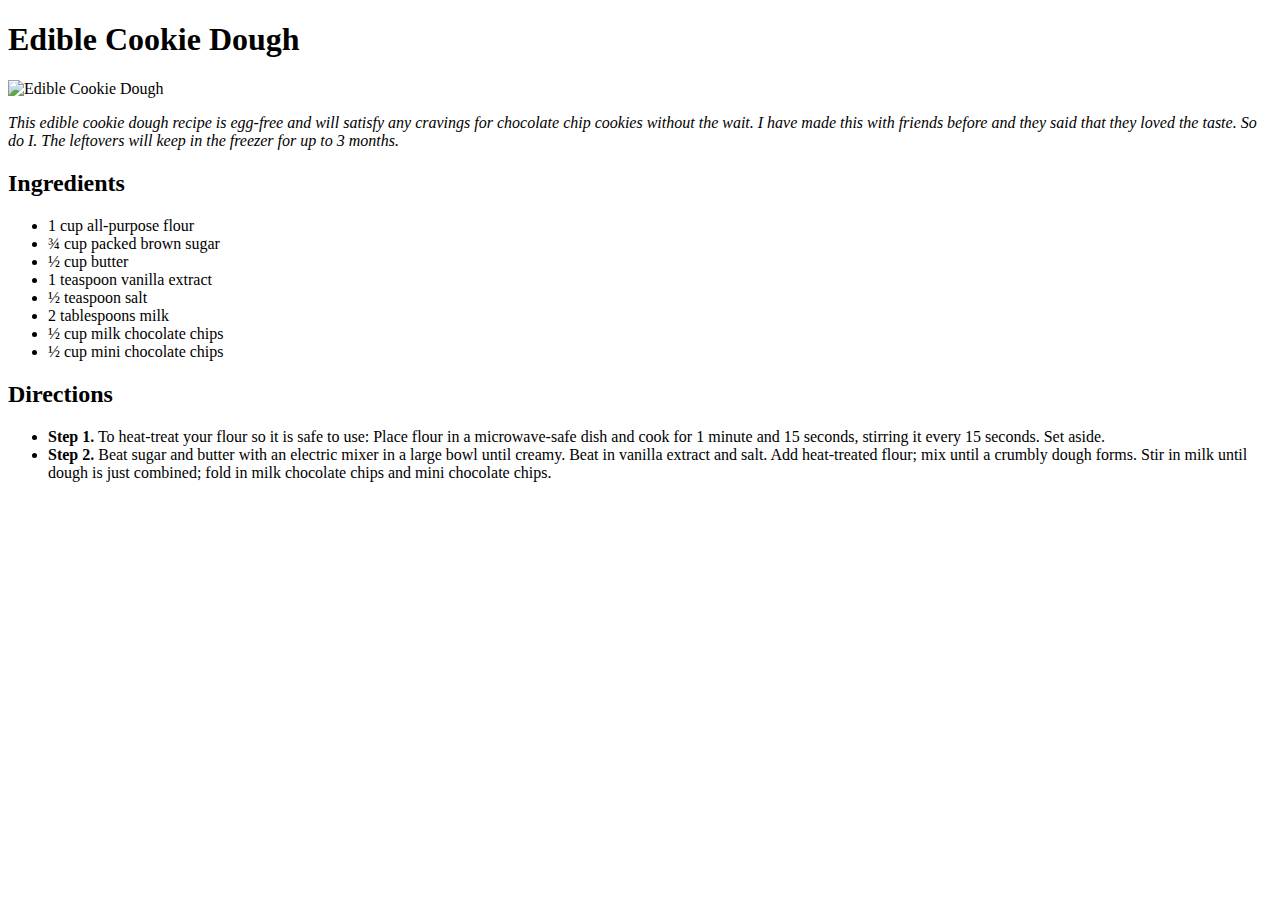
==== recipes/cookiedoh.html @ ed6fdbd6 "Completed" ====
<!DOCTYPE html>
<html lang="en">
  <head>
    <meta charset="UTF-8" />
    <meta name="viewport" content="width=device-width, initial-scale=1.0" />
    <title>Edible Cookie Dough</title>
  </head>
  <body>
    <h1>Edible Cookie Dough</h1>

    <img src="../images/cookiedoh.jpeg" alt="Edible Cookie Dough" />
    <p>
      <em
        >This edible cookie dough recipe is egg-free and will satisfy any
        cravings for chocolate chip cookies without the wait. I have made this
        with friends before and they said that they loved the taste. So do I.
        The leftovers will keep in the freezer for up to 3 months.</em
      >
    </p>
    <h2>Ingredients</h2>
    <ul>
      <li>1 cup all-purpose flour</li>
      <li>¾ cup packed brown sugar</li>
      <li>½ cup butter</li>
      <li>1 teaspoon vanilla extract</li>
      <li>½ teaspoon salt</li>
      <li>2 tablespoons milk</li>
      <li>½ cup milk chocolate chips</li>
      <li>½ cup mini chocolate chips</li>
    </ul>
    <h2>Directions</h2>
    <ul>
      <li>
        <strong>Step 1.</strong> To heat-treat your flour so it is safe to use:
        Place flour in a microwave-safe dish and cook for 1 minute and 15
        seconds, stirring it every 15 seconds. Set aside.
      </li>
      <li>
        <strong>Step 2.</strong> Beat sugar and butter with an electric mixer in
        a large bowl until creamy. Beat in vanilla extract and salt. Add
        heat-treated flour; mix until a crumbly dough forms. Stir in milk until
        dough is just combined; fold in milk chocolate chips and mini chocolate
        chips.
      </li>
    </ul>
  </body>
</html>
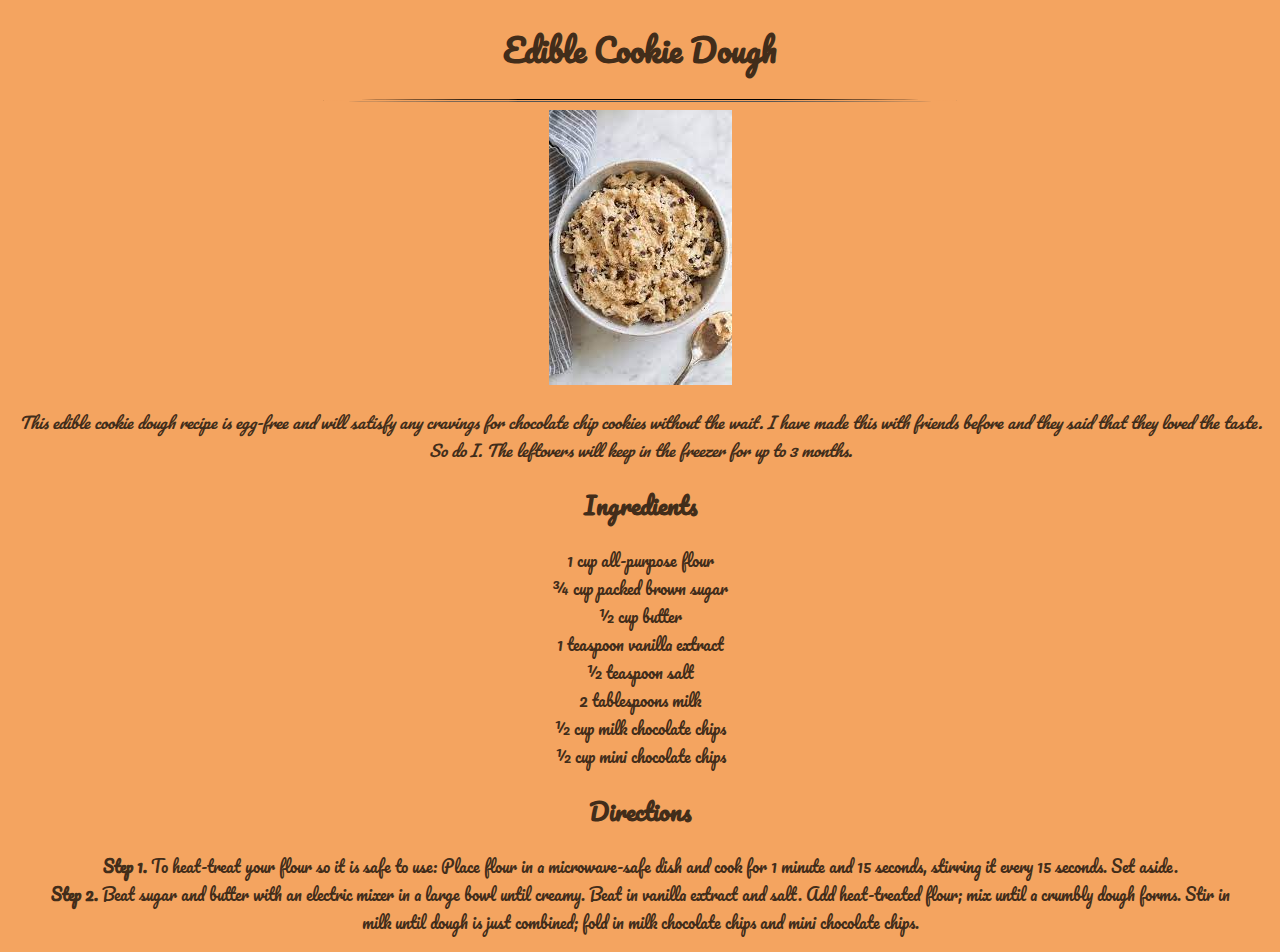
==== commit 2c40bf18: "Added CSS basics" ====
--- a/recipes/cookiedoh.html
+++ b/recipes/cookiedoh.html
@@ -3,11 +3,18 @@
   <head>
     <meta charset="UTF-8" />
     <meta name="viewport" content="width=device-width, initial-scale=1.0" />
-    <title>Edible Cookie Dough</title>
+    <link rel="stylesheet" href="../style.css" />
+    <link rel="preconnect" href="https://fonts.googleapis.com" />
+    <link rel="preconnect" href="https://fonts.gstatic.com" crossorigin />
+    <link
+      href="https://fonts.googleapis.com/css2?family=Pacifico&display=swap"
+      rel="stylesheet"
+    />
+    <title>Recipes!</title>
   </head>
   <body>
     <h1>Edible Cookie Dough</h1>
-
+    <hr  />
     <img src="../images/cookiedoh.jpeg" alt="Edible Cookie Dough" />
     <p>
       <em
--- a/style.css
+++ b/style.css
@@ -0,0 +1,22 @@
+* {
+    background-color: #f4a460;
+    color: #422d1a;
+    font-family: 'Pacifico', cursive, sans-serif;
+    text-align: center;
+}
+
+ul {
+    list-style-type: none;
+    margin-right: 2.5em;
+}
+
+hr {
+    width: 50%;
+    height: 1px;
+    border-color: #000000;
+    border-radius: 100%;
+}
+
+ol {
+    list-style-position: inside;
+}